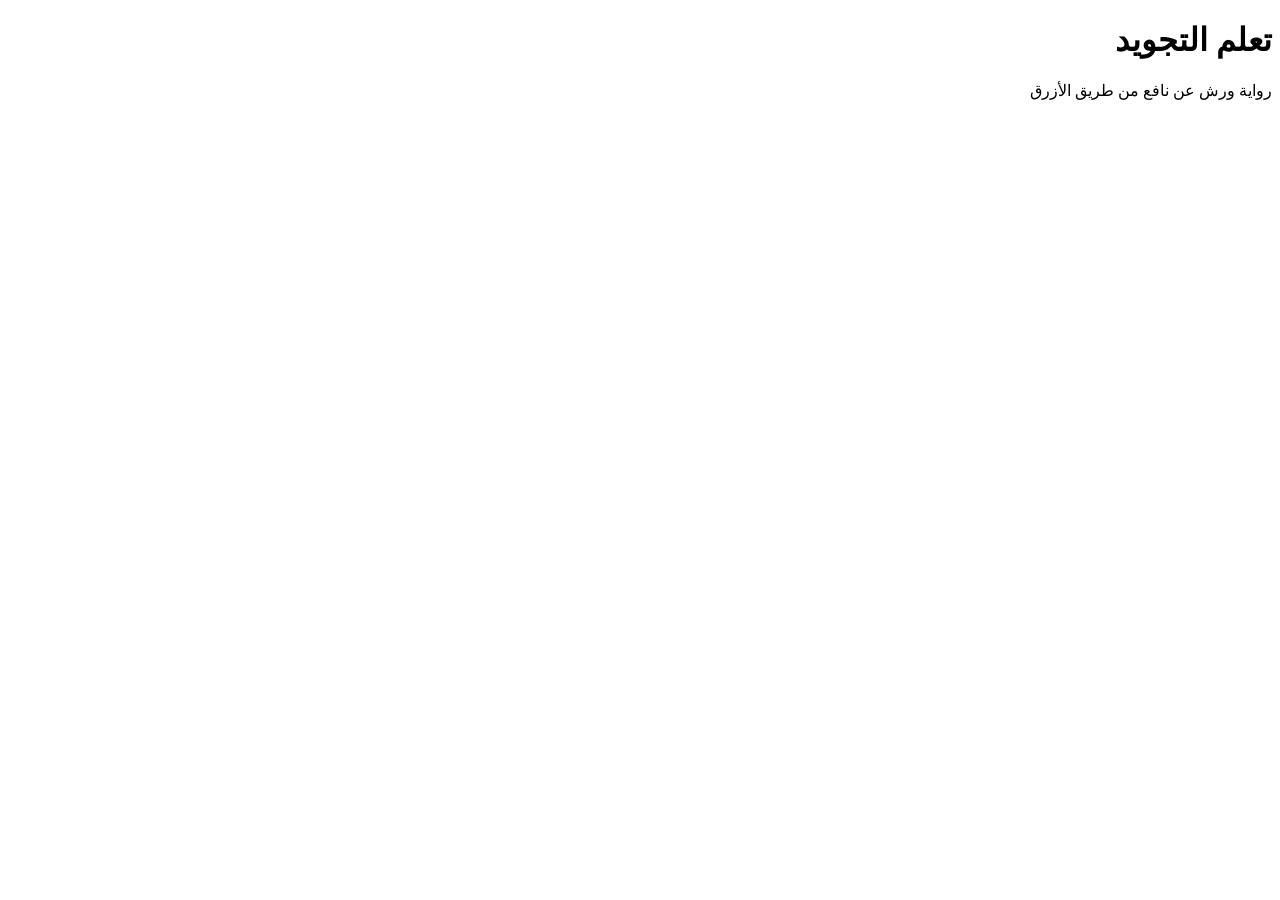
==== index.html @ 29df657c "Create index.html" ====
<!DOCTYPE html>
<html lang="ar" dir="rtl">
<head>
  <meta charset="UTF-8">
  <meta name="viewport" content="width=device-width, initial-scale=1.0">
  <title>تعلم التجويد - ورش عن نافع</title>
</head>

<body>
  <h1>تعلم التجويد</h1>
  <p>رواية ورش عن نافع من طريق الأزرق</p>
</body>
</html>
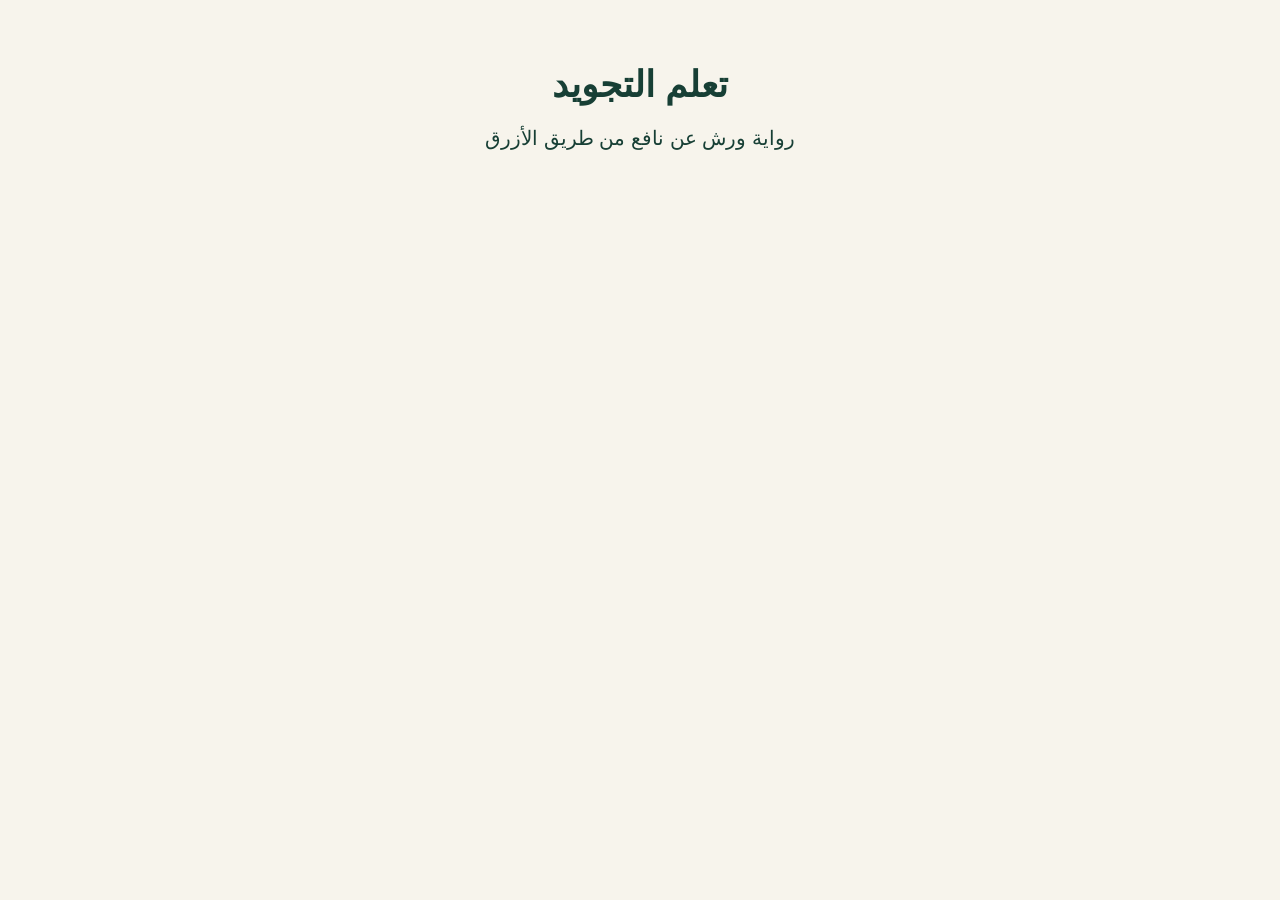
==== commit 206617c5: "Update index.html" ====
--- a/index.html
+++ b/index.html
@@ -4,6 +4,7 @@
   <meta charset="UTF-8">
   <meta name="viewport" content="width=device-width, initial-scale=1.0">
   <title>تعلم التجويد - ورش عن نافع</title>
+  <link rel="stylesheet" href="style.css">
 </head>
 
 <body>
--- a/style.css
+++ b/style.css
@@ -0,0 +1,18 @@
+body {
+  direction: rtl;
+  text-align: center;
+  font-family: Arial, sans-serif;
+  margin: 0;
+  padding: 40px 20px;
+  background: #f7f4ec;
+  color: #173f35;
+}
+
+h1 {
+  font-size: 36px;
+  margin-bottom: 10px;
+}
+
+p {
+  font-size: 20px;
+}
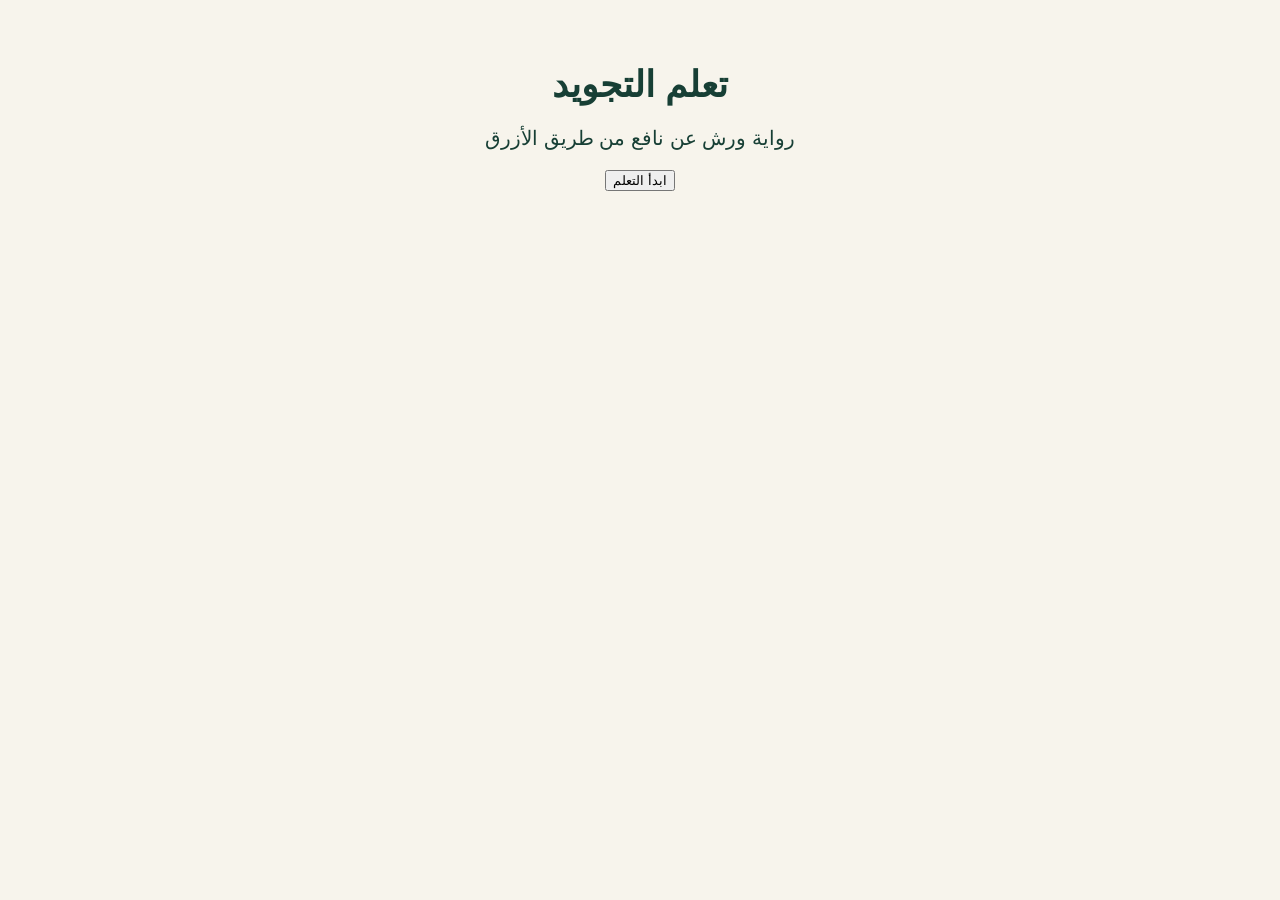
==== commit 4387ac9b: "Update index.html" ====
--- a/index.html
+++ b/index.html
@@ -10,5 +10,6 @@
 <body>
   <h1>تعلم التجويد</h1>
   <p>رواية ورش عن نافع من طريق الأزرق</p>
+  <button>ابدأ التعلم</button>
 </body>
 </html>
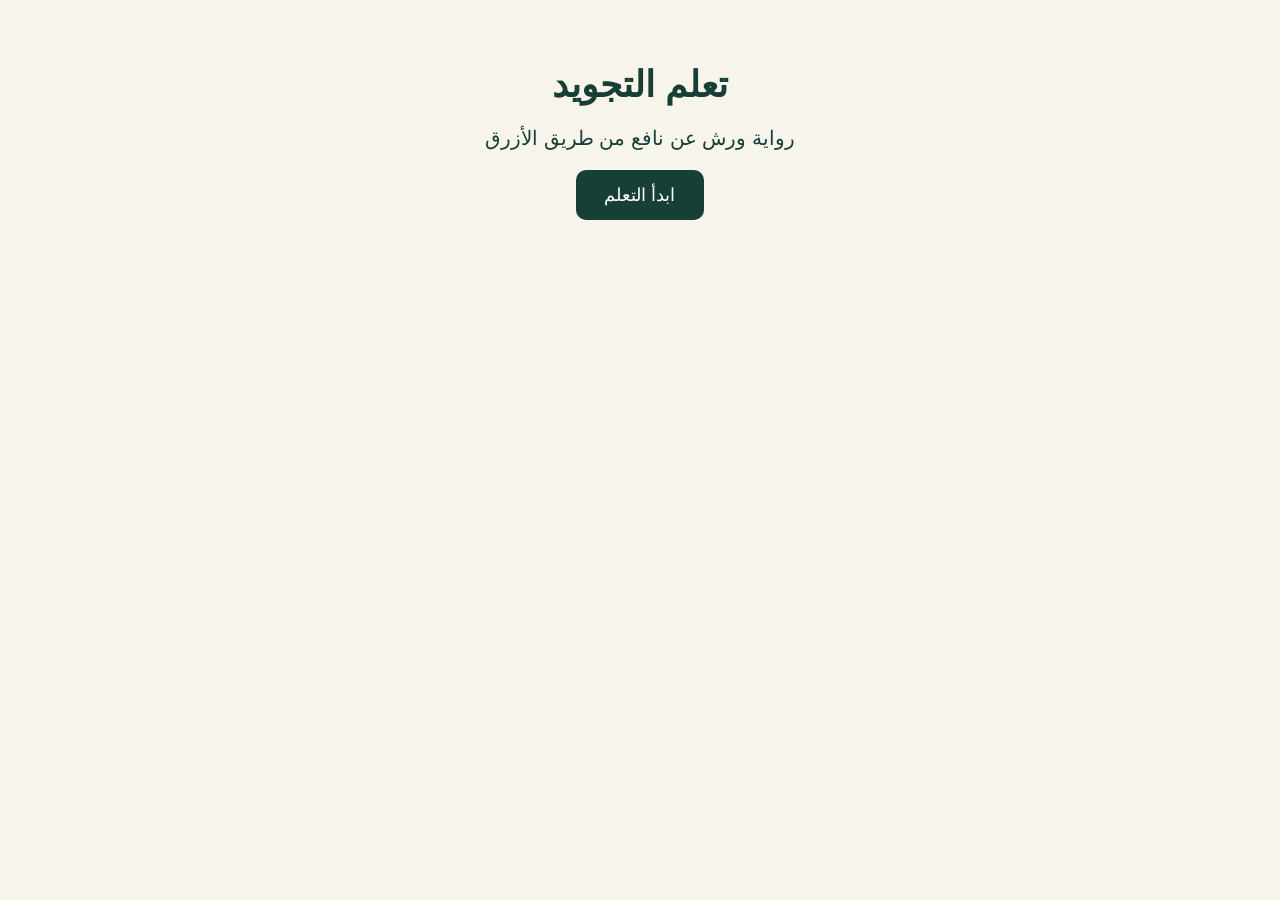
==== commit 5d8f1c77: "Update index.html" ====
--- a/index.html
+++ b/index.html
@@ -10,6 +10,6 @@
 <body>
   <h1>تعلم التجويد</h1>
   <p>رواية ورش عن نافع من طريق الأزرق</p>
-  <button>ابدأ التعلم</button>
+ <a href="niveaux.html"><button>ابدأ التعلم</button></a>
 </body>
 </html>
--- a/style.css
+++ b/style.css
@@ -16,3 +16,12 @@
 p {
   font-size: 20px;
 }
+button {
+  background: #173f35;
+  color: white;
+  border: none;
+  padding: 14px 28px;
+  font-size: 18px;
+  border-radius: 10px;
+  cursor: pointer;
+}
